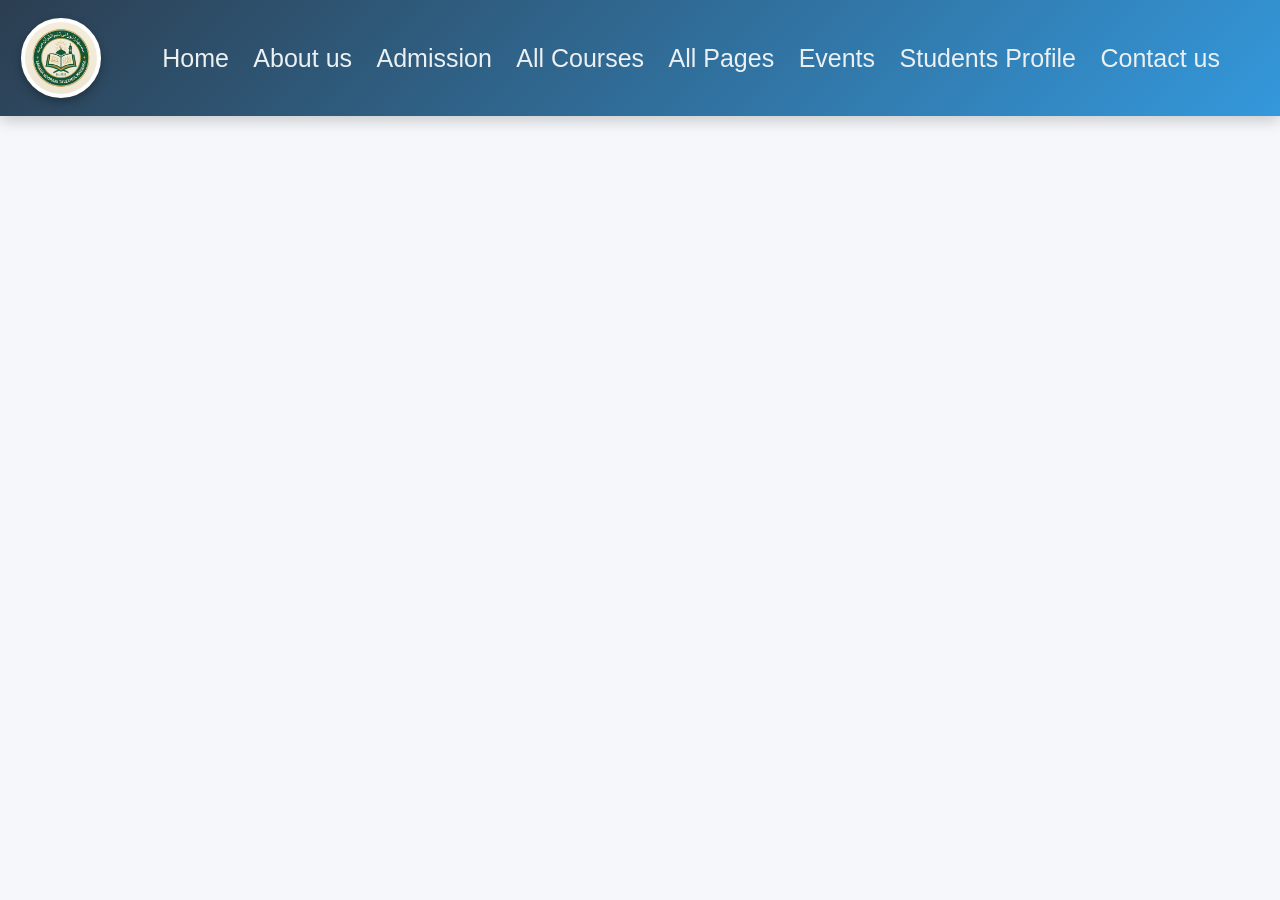
==== about_us.html @ 336c9268 "header right part linked with all pages separately" ====
<!DOCTYPE html>
<html lang="en">
<head>
    <meta charset="UTF-8">
    <meta name="viewport" content="width=device-width, initial-scale=1.0">
    <title>sheara_madrasa_website</title>
    <link rel="stylesheet" href="style.css">
    <link rel="stylesheet" href="about_us.css">
</head>
<body>
    <!-- header start -->
    <div class="header">
        <div class="left_part">
            <img src="images/sheara_madrasa_logo.jpg" alt="sheara_madrasa_logo">
        </div>
        <div class="right_part">
            <div class="details">
                <a href="index.html"> Home</a>
                <a href="about_us.html" class="active"> About us</a>
                <a href="admission.html"> Admission</a>
                <a href="all_department.html"> All Courses</a>
                <a href="all_pages.html"> All Pages</a>
                <a href="events.html"> Events</a>
                <a href="students_profile.html"> Students Profile</a>
                <a href="contact_us.html"> Contact us</a>
            </div>
        </div>
    </div>
    <!-- header end -->

    

</body>
</html>
---- style.css ----
.header {
    width: 100%;
    height: 116px;
    background: linear-gradient(135deg, #2c3e50 0%, #3498db 100%);
    display: flex;
    align-items: center;
    justify-content: space-between;
    padding: 0 50px;
    box-sizing: border-box;
    position: fixed;
    top: 0;
    left: 0;
    z-index: 9999;
    box-shadow: 0 4px 15px rgba(0, 0, 0, 0.2);

    .left_part {
        display: flex;
        align-items: center;
        gap: 20px;

        img{
            height: 80px;
            width: 80px;
            border-radius: 50%;
            border: 4px solid #ffffff;
            box-shadow: 0 4px 10px rgba(0, 0, 0, 0.3);
            transition: all 0.3s ease;
            cursor: pointer;
            background-color: white;
            margin-left: -29px;

            &:hover {
                transform: scale(1.1) rotate(5deg);
                box-shadow: 0 6px 15px rgba(0, 0, 0, 0.4);
            }
        }

        .brand-name {
            color: white;
            font-size: 28px;
            font-weight: 700;
            text-transform: uppercase;
            letter-spacing: 2px;
            text-shadow: 2px 2px 4px rgba(0, 0, 0, 0.3);
        }
    }

    .right_part {
        display: flex;
        align-items: center;

        .details {
            font-size: 16px;
            color: white;
            text-align: right;
            line-height: 1.6;
            font-weight: 500;

            a{
                color: #ecf0f1;
                text-decoration: none;
                transition: all 0.3s ease;
                display: inline-block;
                padding: 15px 10px;
                border-radius: 5px;
                font-size: 25px;

                &:hover {
                    color: #ffffff;
                    background-color: rgba(255, 255, 255, 0.2);
                    transform: translateY(-2px);
                }
            }

            p {
                margin: 5px 0;
                text-shadow: 1px 1px 2px rgba(0, 0, 0, 0.2);
            }
        }
    }

}

.banner {
    width: 100%;
    height: calc(100vh - 100px);
    margin-top: 100px;
    background: url(images/banner.jpg) no-repeat center center;
    background-size: cover;
    background-attachment: fixed;
    position: relative;
    overflow: hidden;
    box-shadow: 0 8px 25px rgba(0, 0, 0, 0.15);

    &::before {
        content: '';
        position: absolute;
        top: 0;
        left: 0;
        right: 0;
        bottom: 0;
        background: linear-gradient(to bottom, rgba(0,0,0,0.2) 0%, rgba(0,0,0,0.4) 100%);
        z-index: 1;
    }

    img{
        width: 100%;
        height: 100%;
        object-fit: cover;
        transition: transform 0.5s ease;
    }

    &:hover img{
        transform: scale(1.05);
    }
}

/* General Styles */
body {
    margin: 0;
    padding: 0;
    font-family: 'Segoe UI', Tahoma, Geneva, Verdana, sans-serif;
    background-color: #f5f7fa;
    color: #333;
    line-height: 1.6;
}

.container {
    max-width: 1200px;
    margin: 0 auto;
    padding: 0 50px;
}

.section-title {
    font-size: 36px;
    color: #2c3e50;
    text-align: center;
    margin-bottom: 15px;
    font-weight: 700;
}

.section-subtitle {
    font-size: 18px;
    color: #7f8c8d;
    text-align: center;
    margin-bottom: 50px;
}

/* Content */
.content {
    margin-top: 0;
}

/* About Section */
.about-section {
    padding: 80px 0;
    background: linear-gradient(135deg, #ffffff 0%, #f8f9fa 100%);
}

.about-content {
    display: grid;
    grid-template-columns: 2fr 1fr;
    gap: 50px;
    align-items: center;
}

.about-text p {
    font-size: 17px;
    color: #555;
    line-height: 1.8;
    margin-bottom: 20px;
    text-align: justify;
}

.about-stats {
    display: flex;
    flex-direction: column;
    gap: 20px;
}

.stat-card {
    background: linear-gradient(135deg, #3498db 0%, #2c3e50 100%);
    padding: 30px;
    border-radius: 15px;
    text-align: center;
    color: white;
    box-shadow: 0 4px 15px rgba(52, 152, 219, 0.3);
    transition: all 0.3s ease;
}

.stat-card:hover {
    transform: translateY(-5px);
    box-shadow: 0 8px 25px rgba(52, 152, 219, 0.4);
}

.stat-number {
    font-size: 48px;
    font-weight: 700;
    margin-bottom: 10px;
}

.stat-label {
    font-size: 18px;
    text-transform: uppercase;
    letter-spacing: 1px;
}

/* Courses Section */
.courses-section {
    padding: 80px 0;
    background-color: #f5f7fa;
}

.courses-grid {
    display: grid;
    grid-template-columns: repeat(4, 1fr);
    gap: 30px;
}

.course-card {
    background: white;
    padding: 40px 25px;
    border-radius: 15px;
    box-shadow: 0 4px 15px rgba(0, 0, 0, 0.08);
    text-align: center;
    transition: all 0.3s ease;
    border-top: 4px solid #3498db;
}

.course-card:hover {
    transform: translateY(-10px);
    box-shadow: 0 8px 25px rgba(52, 152, 219, 0.3);
}

.course-icon {
    font-size: 64px;
    margin-bottom: 20px;
}

.course-card h3 {
    font-size: 22px;
    color: #2c3e50;
    margin-bottom: 15px;
}

.course-card p {
    font-size: 15px;
    color: #666;
    line-height: 1.6;
}

/* Admission Section */
.admission-section {
    padding: 80px 0;
    background: linear-gradient(135deg, #2c3e50 0%, #3498db 100%);
    color: white;
}

.admission-section .section-title,
.admission-section .section-subtitle {
    color: white;
}

.admission-content {
    display: grid;
    grid-template-columns: 1.5fr 1fr;
    gap: 50px;
    align-items: center;
}

.admission-info {
    background: rgba(255, 255, 255, 0.1);
    padding: 40px;
    border-radius: 15px;
    backdrop-filter: blur(10px);
}

.admission-info h3 {
    font-size: 28px;
    margin-bottom: 25px;
}

.admission-info ul {
    list-style: none;
    padding: 0;
    margin-bottom: 30px;
}

.admission-info ul li {
    padding: 12px 0 12px 30px;
    position: relative;
    font-size: 16px;
}

.admission-info ul li::before {
    content: '✓';
    position: absolute;
    left: 0;
    color: #2ecc71;
    font-weight: bold;
    font-size: 20px;
}

.btn-primary {
    display: inline-block;
    padding: 15px 40px;
    background-color: #2ecc71;
    color: white;
    text-decoration: none;
    font-size: 18px;
    font-weight: 600;
    border-radius: 30px;
    transition: all 0.3s ease;
    box-shadow: 0 4px 15px rgba(46, 204, 113, 0.3);
}

.btn-primary:hover {
    background-color: #27ae60;
    transform: translateY(-3px);
    box-shadow: 0 6px 20px rgba(46, 204, 113, 0.4);
}

.admission-dates {
    display: flex;
    flex-direction: column;
    gap: 20px;
}

.date-card {
    background: rgba(255, 255, 255, 0.15);
    padding: 30px;
    border-radius: 15px;
    backdrop-filter: blur(10px);
    text-align: center;
    border: 2px solid rgba(255, 255, 255, 0.2);
}

.date-card h4 {
    font-size: 18px;
    margin-bottom: 15px;
    text-transform: uppercase;
    letter-spacing: 1px;
}

.date-card .date {
    font-size: 24px;
    font-weight: 700;
    color: #2ecc71;
}

/* Contact Section */
.contact-section {
    padding: 80px 0;
    background: linear-gradient(135deg, #ffffff 0%, #f8f9fa 100%);
}

.contact-grid {
    display: grid;
    grid-template-columns: repeat(3, 1fr);
    gap: 30px;
}

.contact-card {
    background: white;
    padding: 40px 30px;
    border-radius: 15px;
    box-shadow: 0 4px 15px rgba(0, 0, 0, 0.08);
    text-align: center;
    transition: all 0.3s ease;
}

.contact-card:hover {
    transform: translateY(-5px);
    box-shadow: 0 8px 25px rgba(0, 0, 0, 0.12);
}

.contact-icon {
    font-size: 48px;
    margin-bottom: 20px;
}

.contact-card h3 {
    font-size: 22px;
    color: #2c3e50;
    margin-bottom: 15px;
}

.contact-card p {
    font-size: 15px;
    color: #666;
    line-height: 1.8;
}

/* Footer */
.footer {
    background: linear-gradient(135deg, #2c3e50 0%, #34495e 100%);
    color: white;
    padding: 60px 0 20px;
}

.footer-content {
    display: grid;
    grid-template-columns: repeat(3, 1fr);
    gap: 50px;
    margin-bottom: 40px;
}

.footer-col h4 {
    font-size: 20px;
    margin-bottom: 20px;
    color: #3498db;
}

.footer-col p {
    font-size: 15px;
    line-height: 1.8;
    color: #ecf0f1;
}

.footer-col ul {
    list-style: none;
    padding: 0;
}

.footer-col ul li {
    margin-bottom: 10px;
}

.footer-col ul li a {
    color: #ecf0f1;
    text-decoration: none;
    transition: color 0.3s ease;
}

.footer-col ul li a:hover {
    color: #3498db;
}

.footer-bottom {
    text-align: center;
    padding-top: 30px;
    border-top: 1px solid rgba(255, 255, 255, 0.1);
}

.footer-bottom p {
    color: #95a5a6;
    font-size: 14px;
}

/* Responsive Design */
@media (max-width: 768px) {
    .about-content,
    .admission-content {
        grid-template-columns: 1fr;
    }

    .courses-grid,
    .contact-grid,
    .footer-content {
        grid-template-columns: 1fr;
    }

    .container {
        padding: 0 20px;
    }

    .header {
        padding: 0 20px;
    }

    .header .right_part .details a {
        font-size: 14px;
        padding: 10px 8px;
    }
}
---- about_us.css ----
/* About Us Section Styles */

* {
    margin: 0;
    padding: 0;
    box-sizing: border-box;
}

body {
    font-family: 'Arial', sans-serif;
    line-height: 1.6;
    color: #333;
}

.about-us {
    padding: 60px 20px;
    max-width: 1200px;
    margin: 0 auto;
}

.about-us h1 {
    text-align: center;
    font-size: 2.5rem;
    color: #2c3e50;
    margin-bottom: 20px;
}

.about-us h2 {
    font-size: 1.8rem;
    color: #34495e;
    margin-top: 30px;
    margin-bottom: 15px;
}

.about-content {
    display: flex;
    flex-wrap: wrap;
    gap: 30px;
    margin-top: 40px;
}

.about-text {
    flex: 1;
    min-width: 300px;
}

.about-text p {
    margin-bottom: 15px;
    font-size: 1.1rem;
    text-align: justify;
}

.about-image {
    flex: 1;
    min-width: 300px;
}

.about-image img {
    width: 100%;
    height: auto;
    border-radius: 10px;
    box-shadow: 0 4px 8px rgba(0, 0, 0, 0.1);
}

.mission-vision {
    display: grid;
    grid-template-columns: repeat(auto-fit, minmax(300px, 1fr));
    gap: 30px;
    margin-top: 40px;
}

.mission, .vision {
    background: #f8f9fa;
    padding: 30px;
    border-radius: 10px;
    box-shadow: 0 2px 5px rgba(0, 0, 0, 0.1);
}

.mission h3, .vision h3 {
    color: #16a085;
    margin-bottom: 15px;
    font-size: 1.5rem;
}

/* Responsive Design */
@media (max-width: 768px) {
    .about-us h1 {
        font-size: 2rem;
    }

    .about-us h2 {
        font-size: 1.5rem;
    }

    .about-content {
        flex-direction: column;
    }
}
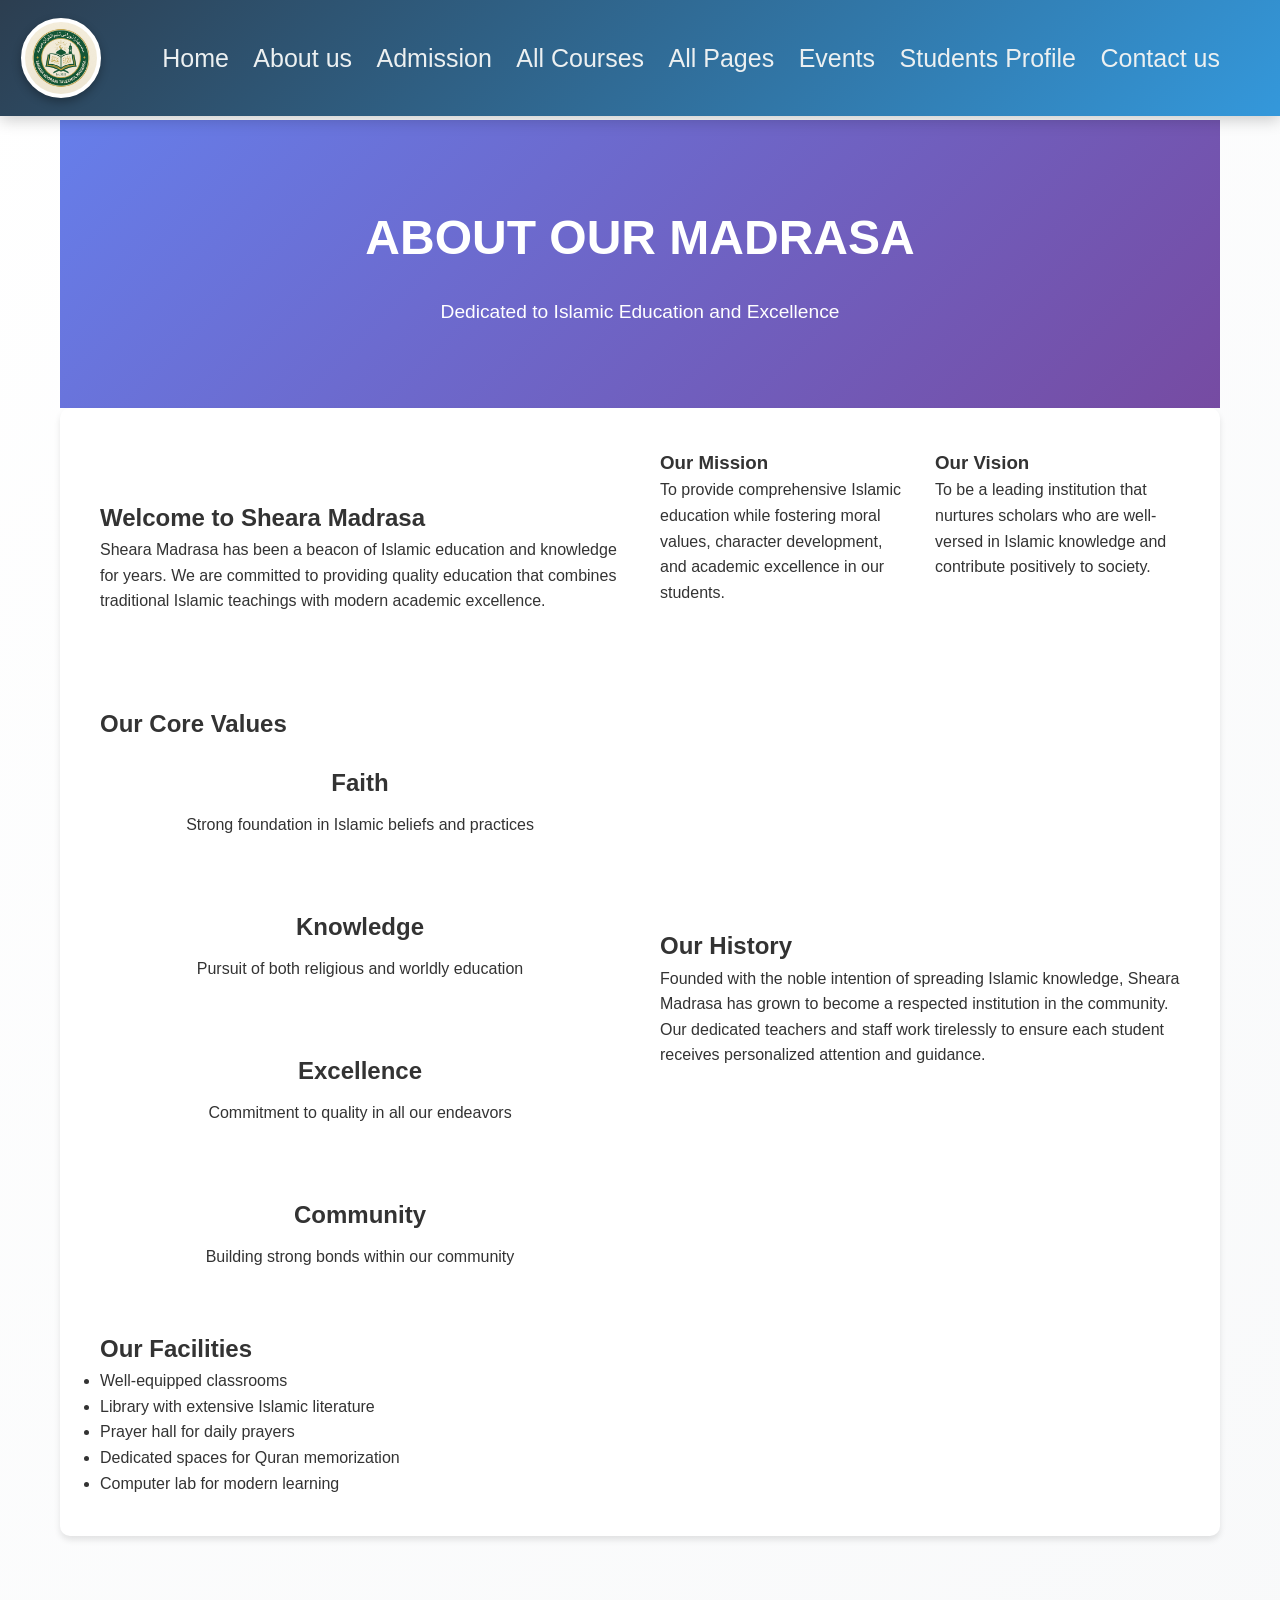
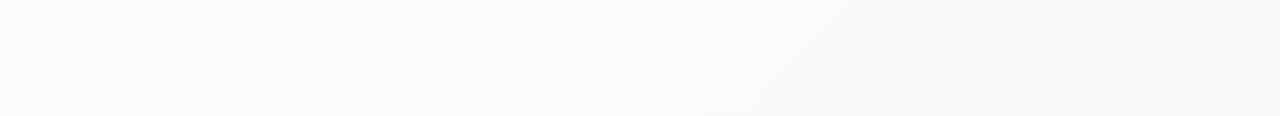
==== commit e631bf6c: "modified header right part" ====
--- a/about_us.html
+++ b/about_us.html
@@ -28,7 +28,73 @@
     </div>
     <!-- header end -->
 
-    
+    <!-- About Us Section -->
+    <section class="about-section">
+        <div class="container">
+            <div class="about-header">
+                <h1>About Our Madrasa</h1>
+                <p class="subtitle">Dedicated to Islamic Education and Excellence</p>
+            </div>
+
+            <div class="about-content">
+                <div class="about-intro">
+                    <h2>Welcome to Sheara Madrasa</h2>
+                    <p>Sheara Madrasa has been a beacon of Islamic education and knowledge for years. We are committed to providing quality education that combines traditional Islamic teachings with modern academic excellence.</p>
+                </div>
+
+                <div class="mission-vision">
+                    <div class="mission-box">
+                        <h3>Our Mission</h3>
+                        <p>To provide comprehensive Islamic education while fostering moral values, character development, and academic excellence in our students.</p>
+                    </div>
+                    <div class="vision-box">
+                        <h3>Our Vision</h3>
+                        <p>To be a leading institution that nurtures scholars who are well-versed in Islamic knowledge and contribute positively to society.</p>
+                    </div>
+                </div>
+
+                <div class="values-section">
+                    <h2>Our Core Values</h2>
+                    <div class="values-grid">
+                        <div class="value-item">
+                            <h4>Faith</h4>
+                            <p>Strong foundation in Islamic beliefs and practices</p>
+                        </div>
+                        <div class="value-item">
+                            <h4>Knowledge</h4>
+                            <p>Pursuit of both religious and worldly education</p>
+                        </div>
+                        <div class="value-item">
+                            <h4>Excellence</h4>
+                            <p>Commitment to quality in all our endeavors</p>
+                        </div>
+                        <div class="value-item">
+                            <h4>Community</h4>
+                            <p>Building strong bonds within our community</p>
+                        </div>
+                    </div>
+                </div>
+
+                <div class="history-section">
+                    <h2>Our History</h2>
+                    <p>Founded with the noble intention of spreading Islamic knowledge, Sheara Madrasa has grown to become a respected institution in the community. Our dedicated teachers and staff work tirelessly to ensure each student receives personalized attention and guidance.</p>
+                </div>
+
+                <div class="facilities-section">
+                    <h2>Our Facilities</h2>
+                    <ul>
+                        <li>Well-equipped classrooms</li>
+                        <li>Library with extensive Islamic literature</li>
+                        <li>Prayer hall for daily prayers</li>
+                        <li>Dedicated spaces for Quran memorization</li>
+                        <li>Computer lab for modern learning</li>
+                    </ul>
+                </div>
+            </div>
+        </div>
+    </section>
+
+
 
 </body>
 </html>
--- a/about_us.css
+++ b/about_us.css
@@ -1,4 +1,4 @@
-/* About Us Section Styles */
+/* About Us Page Styles */
 
 * {
     margin: 0;
@@ -10,89 +10,151 @@
     font-family: 'Arial', sans-serif;
     line-height: 1.6;
     color: #333;
+    background-color: #f4f4f4;
 }
 
-.about-us {
-    padding: 60px 20px;
-    max-width: 1200px;
+/* Header Section */
+.about-header {
+    background: linear-gradient(135deg, #667eea 0%, #764ba2 100%);
+    color: white;
+    text-align: center;
+    padding: 80px 20px;
+}
+
+.about-header h1 {
+    font-size: 3em;
+    margin-bottom: 20px;
+    text-transform: uppercase;
+}
+
+.about-header p {
+    font-size: 1.2em;
+    max-width: 800px;
     margin: 0 auto;
 }
 
-.about-us h1 {
-    text-align: center;
-    font-size: 2.5rem;
-    color: #2c3e50;
-    margin-bottom: 20px;
+/* Container */
+.container {
+    max-width: 1200px;
+    margin: 0 auto;
+    padding: 40px 20px;
 }
 
-.about-us h2 {
-    font-size: 1.8rem;
-    color: #34495e;
-    margin-top: 30px;
-    margin-bottom: 15px;
+/* About Content Section */
+.about-content {
+    display: grid;
+    grid-template-columns: 1fr 1fr;
+    gap: 40px;
+    align-items: center;
+    margin-bottom: 60px;
+    background: white;
+    padding: 40px;
+    border-radius: 10px;
+    box-shadow: 0 4px 6px rgba(0, 0, 0, 0.1);
 }
 
-.about-content {
-    display: flex;
-    flex-wrap: wrap;
-    gap: 30px;
-    margin-top: 40px;
-}
-
-.about-text {
-    flex: 1;
-    min-width: 300px;
+.about-text h2 {
+    font-size: 2.5em;
+    margin-bottom: 20px;
+    color: #667eea;
 }
 
 .about-text p {
     margin-bottom: 15px;
-    font-size: 1.1rem;
     text-align: justify;
-}
-
-.about-image {
-    flex: 1;
-    min-width: 300px;
 }
 
 .about-image img {
     width: 100%;
-    height: auto;
     border-radius: 10px;
-    box-shadow: 0 4px 8px rgba(0, 0, 0, 0.1);
+    box-shadow: 0 4px 8px rgba(0, 0, 0, 0.2);
 }
 
+/* Mission & Vision Section */
 .mission-vision {
     display: grid;
-    grid-template-columns: repeat(auto-fit, minmax(300px, 1fr));
+    grid-template-columns: repeat(2, 1fr);
     gap: 30px;
-    margin-top: 40px;
+    margin-bottom: 60px;
 }
 
 .mission, .vision {
-    background: #f8f9fa;
+    background: white;
     padding: 30px;
     border-radius: 10px;
-    box-shadow: 0 2px 5px rgba(0, 0, 0, 0.1);
+    box-shadow: 0 4px 6px rgba(0, 0, 0, 0.1);
+    text-align: center;
 }
 
 .mission h3, .vision h3 {
-    color: #16a085;
+    font-size: 2em;
     margin-bottom: 15px;
-    font-size: 1.5rem;
+    color: #667eea;
+}
+
+.mission p, .vision p {
+    text-align: justify;
+}
+
+/* Values Section */
+.values {
+    background: white;
+    padding: 40px;
+    border-radius: 10px;
+    box-shadow: 0 4px 6px rgba(0, 0, 0, 0.1);
+    margin-bottom: 60px;
+}
+
+.values h2 {
+    text-align: center;
+    font-size: 2.5em;
+    margin-bottom: 30px;
+    color: #667eea;
+}
+
+.values-grid {
+    display: grid;
+    grid-template-columns: repeat(auto-fit, minmax(250px, 1fr));
+    gap: 30px;
+}
+
+.value-item {
+    text-align: center;
+    padding: 20px;
+}
+
+.value-item i {
+    font-size: 3em;
+    color: #764ba2;
+    margin-bottom: 15px;
+}
+
+.value-item h4 {
+    font-size: 1.5em;
+    margin-bottom: 10px;
+    color: #333;
 }
 
 /* Responsive Design */
 @media (max-width: 768px) {
-    .about-us h1 {
-        font-size: 2rem;
-    }
-
-    .about-us h2 {
-        font-size: 1.5rem;
+    .about-header h1 {
+        font-size: 2em;
     }
 
     .about-content {
-        flex-direction: column;
+        grid-template-columns: 1fr;
     }
-}+
+    .mission-vision {
+        grid-template-columns: 1fr;
+    }
+
+    .about-text h2 {
+        font-size: 2em;
+    }
+
+    .values h2 {
+        font-size: 2em;
+    }
+}
+
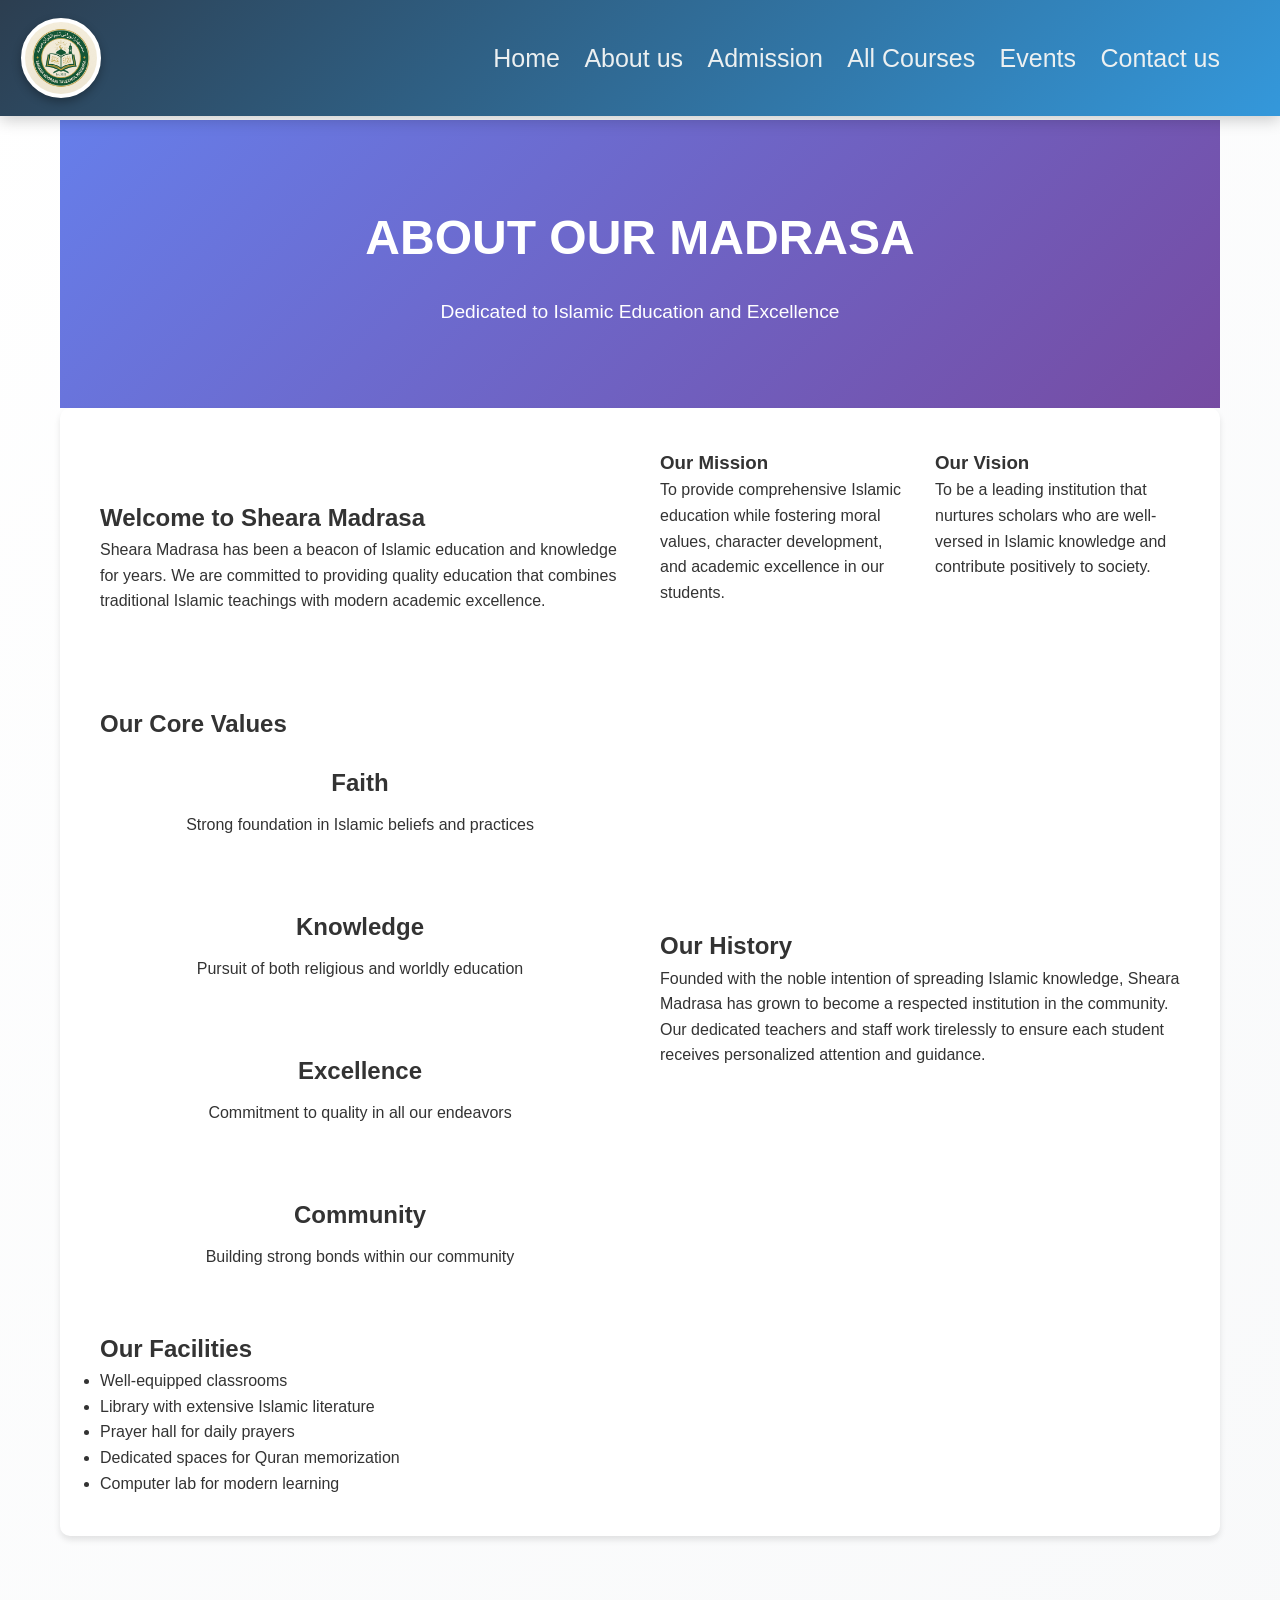
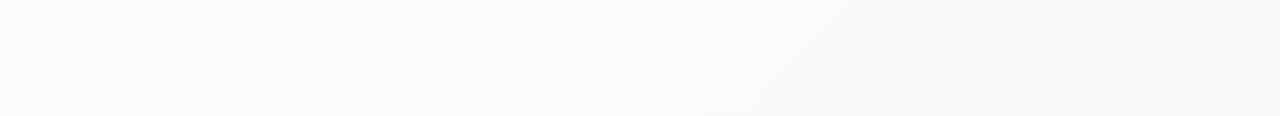
==== commit e15cb2a8: "improvment file developed" ====
--- a/about_us.html
+++ b/about_us.html
@@ -19,9 +19,7 @@
                 <a href="about_us.html" class="active"> About us</a>
                 <a href="admission.html"> Admission</a>
                 <a href="all_department.html"> All Courses</a>
-                <a href="all_pages.html"> All Pages</a>
                 <a href="events.html"> Events</a>
-                <a href="students_profile.html"> Students Profile</a>
                 <a href="contact_us.html"> Contact us</a>
             </div>
         </div>
--- a/style.css
+++ b/style.css
@@ -81,39 +81,160 @@
 
 }
 
-.banner {
-    width: 100%;
-    height: calc(100vh - 100px);
-    margin-top: 100px;
-    background: url(images/banner.jpg) no-repeat center center;
-    background-size: cover;
-    background-attachment: fixed;
-    position: relative;
-    overflow: hidden;
-    box-shadow: 0 8px 25px rgba(0, 0, 0, 0.15);
-
-    &::before {
-        content: '';
+
+    /* Banner / Hero styles */
+    .banner {
+        position: relative;
+        margin-top: 116px; /* leave space for fixed header */
+        overflow: hidden;
+    }
+
+    /* Full-bleed image */
+    .banner img {
+        width: 100%;
+        height: 520px;
+        object-fit: cover;
+        display: block;
+        -webkit-user-drag: none;
+        user-select: none;
+        filter: brightness(0.6); /* darken so overlay text is readable */
+        transition: transform 0.6s ease;
+    }
+
+    /* gentle parallax-ish zoom on hover (optional) */
+    .banner:hover img {
+        transform: scale(1.03);
+    }
+
+    /* overlay container that holds text and buttons */
+    .banner-text {
         position: absolute;
-        top: 0;
-        left: 0;
-        right: 0;
-        bottom: 0;
-        background: linear-gradient(to bottom, rgba(0,0,0,0.2) 0%, rgba(0,0,0,0.4) 100%);
-        z-index: 1;
-    }
-
-    img{
-        width: 100%;
-        height: 100%;
-        object-fit: cover;
-        transition: transform 0.5s ease;
-    }
-
-    &:hover img{
-        transform: scale(1.05);
-    }
-}
+        left: 50px;
+        right: 50px;
+        bottom: 40px;
+        pointer-events: none; /* allow clicking through to image except on buttons */
+        display: flex;
+        justify-content: flex-start;
+        align-items: flex-end;
+    }
+
+    /* inner box - reuse .container width but style the content card */
+    .banner-text .container {
+        pointer-events: auto;
+        max-width: 920px;
+        background: linear-gradient(135deg, rgba(0,0,0,0.35) 0%, rgba(0,0,0,0.18) 100%);
+        padding: 28px 30px;
+        border-radius: 12px;
+        color: #ffffff;
+        box-shadow: 0 10px 30px rgba(0,0,0,0.35);
+        backdrop-filter: blur(6px);
+    }
+
+    /* Headline and description */
+    .banner-title {
+        margin: 0 0 8px 0;
+        font-size: 30px;
+        line-height: 1.15;
+        font-weight: 800;
+        letter-spacing: 0.6px;
+        color: #ffffff;
+        text-shadow: 0 4px 18px rgba(0,0,0,0.45);
+    }
+
+    .banner-description {
+        margin: 0 0 18px 0;
+        font-size: 15px;
+        color: rgba(255,255,255,0.95);
+        line-height: 1.6;
+        max-width: 100%;
+    }
+
+    /* Buttons (HTML uses div.button1 / div.button2 with <p> inside) */
+    .button1,
+    .button2 {
+        display: inline-block;
+        padding: 10px 20px;
+        border-radius: 28px;
+        cursor: pointer;
+        font-weight: 700;
+        font-size: 15px;
+        line-height: 1;
+        transition: transform 0.22s ease, box-shadow 0.22s ease, background-color 0.22s ease;
+        user-select: none;
+        margin-right: 12px;
+        text-align: center;
+    }
+
+    /* Primary CTA */
+    .button1 {
+        background: linear-gradient(90deg, #2ecc71 0%, #27ae60 100%);
+        color: #fff;
+        box-shadow: 0 8px 20px rgba(46,204,113,0.18);
+    }
+
+    /* Secondary CTA */
+    .button2 {
+        background: transparent;
+        color: #ffffff;
+        border: 2px solid rgba(255,255,255,0.22);
+        box-shadow: 0 6px 18px rgba(0,0,0,0.18);
+    }
+
+    /* Hover & active states */
+    .button1:hover,
+    .button2:hover {
+        transform: translateY(-4px);
+        box-shadow: 0 12px 30px rgba(0,0,0,0.25);
+    }
+
+    .button1:active,
+    .button2:active {
+        transform: translateY(-1px);
+    }
+
+    /* If <p> is used inside buttons, ensure no extra margins */
+    .button1 p,
+    .button2 p {
+        margin: 0;
+        padding: 0;
+        color: inherit;
+    }
+
+    /* Accessibility focus styles */
+    .button1:focus,
+    .button2:focus {
+        outline: 3px solid rgba(255,255,255,0.18);
+        outline-offset: 3px;
+    }
+
+    /* Responsive adjustments */
+    @media (max-width: 992px) {
+        .banner img { height: 420px; }
+        .banner-text { left: 30px; right: 30px; bottom: 30px; }
+        .banner-text .container { padding: 20px; }
+        .banner-title { font-size: 26px; }
+        .banner-description { font-size: 14px; }
+    }
+
+    @media (max-width: 768px) {
+        .banner img { height: 320px; filter: brightness(0.55); }
+        .banner-text { left: 20px; right: 20px; bottom: 20px; }
+        .banner-text .container {
+            padding: 16px;
+            border-radius: 10px;
+        }
+        .banner-title { font-size: 20px; }
+        .banner-description { font-size: 13px; margin-bottom: 12px; }
+
+        /* Stack buttons full width on small screens */
+        .button1,
+        .button2 {
+            display: block;
+            width: 100%;
+            margin-right: 0;
+            margin-bottom: 10px;
+        }
+    }
 
 /* General Styles */
 body {
@@ -213,7 +334,7 @@
 
 .courses-grid {
     display: grid;
-    grid-template-columns: repeat(4, 1fr);
+    grid-template-columns: repeat(3, 1fr);
     gap: 30px;
 }
 
@@ -472,4 +593,16 @@
         font-size: 14px;
         padding: 10px 8px;
     }
+
+    /* Banner text responsive tweaks */
+    .banner-text {
+        left: 20px;
+        right: 20px;
+        transform: none;
+        bottom: 20px;
+        padding: 15px;
+    }
+
+    .banner-title { font-size: 20px; }
+    .banner-description { font-size: 14px; }
 }
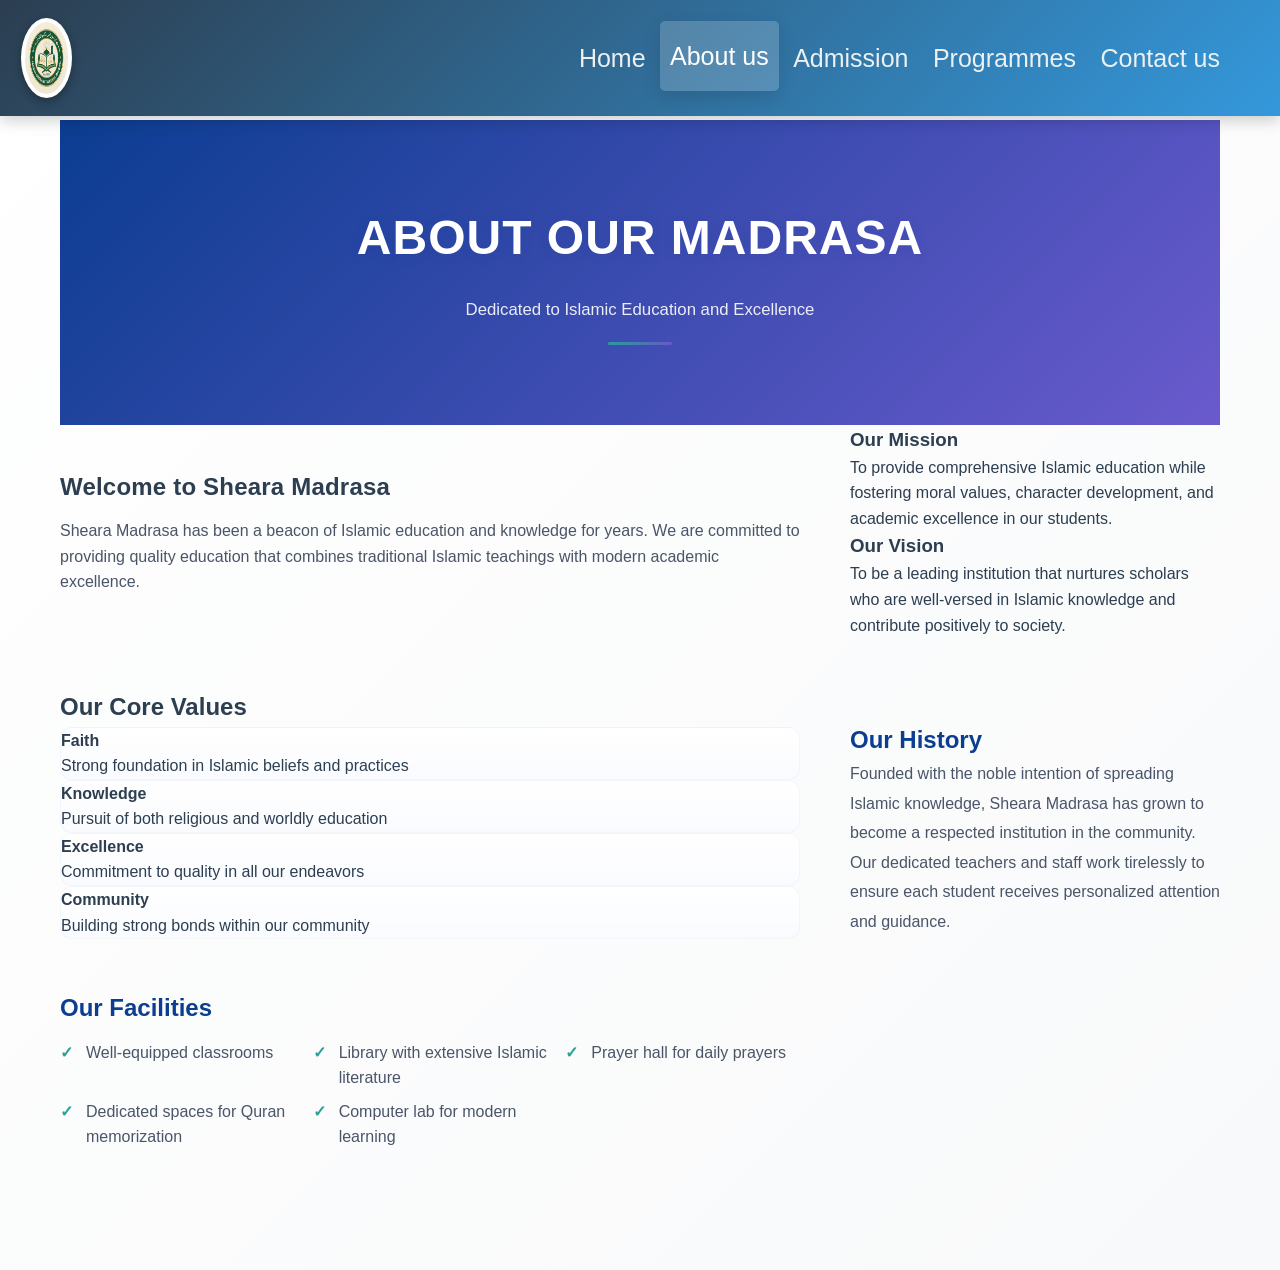
==== commit 6b558403: "modified event pages to programmes" ====
--- a/about_us.html
+++ b/about_us.html
@@ -18,8 +18,8 @@
                 <a href="index.html"> Home</a>
                 <a href="about_us.html" class="active"> About us</a>
                 <a href="admission.html"> Admission</a>
-                <a href="all_department.html"> All Courses</a>
-                <a href="events.html"> Events</a>
+                <!-- All Courses link removed per request -->
+                    <a href="programmes.html"> Programmes</a>
                 <a href="contact_us.html"> Contact us</a>
             </div>
         </div>
--- a/style.css
+++ b/style.css
@@ -12,73 +12,80 @@
     left: 0;
     z-index: 9999;
     box-shadow: 0 4px 15px rgba(0, 0, 0, 0.2);
-
-    .left_part {
-        display: flex;
-        align-items: center;
-        gap: 20px;
-
-        img{
-            height: 80px;
-            width: 80px;
-            border-radius: 50%;
-            border: 4px solid #ffffff;
-            box-shadow: 0 4px 10px rgba(0, 0, 0, 0.3);
-            transition: all 0.3s ease;
-            cursor: pointer;
-            background-color: white;
-            margin-left: -29px;
-
-            &:hover {
-                transform: scale(1.1) rotate(5deg);
-                box-shadow: 0 6px 15px rgba(0, 0, 0, 0.4);
-            }
-        }
-
-        .brand-name {
-            color: white;
-            font-size: 28px;
-            font-weight: 700;
-            text-transform: uppercase;
-            letter-spacing: 2px;
-            text-shadow: 2px 2px 4px rgba(0, 0, 0, 0.3);
-        }
-    }
-
-    .right_part {
-        display: flex;
-        align-items: center;
-
-        .details {
-            font-size: 16px;
-            color: white;
-            text-align: right;
-            line-height: 1.6;
-            font-weight: 500;
-
-            a{
-                color: #ecf0f1;
-                text-decoration: none;
-                transition: all 0.3s ease;
-                display: inline-block;
-                padding: 15px 10px;
-                border-radius: 5px;
-                font-size: 25px;
-
-                &:hover {
-                    color: #ffffff;
-                    background-color: rgba(255, 255, 255, 0.2);
-                    transform: translateY(-2px);
-                }
-            }
-
-            p {
-                margin: 5px 0;
-                text-shadow: 1px 1px 2px rgba(0, 0, 0, 0.2);
-            }
-        }
-    }
-
+}
+
+.header .left_part {
+    display: flex;
+    align-items: center;
+    gap: 20px;
+}
+
+.header .left_part img {
+    height: 80px;
+    width: 80px;
+    border-radius: 50%;
+    border: 4px solid #ffffff;
+    box-shadow: 0 4px 10px rgba(0, 0, 0, 0.3);
+    transition: all 0.3s ease;
+    cursor: pointer;
+    background-color: white;
+    margin-left: -29px;
+}
+
+.header .left_part img:hover {
+    transform: scale(1.1) rotate(5deg);
+    box-shadow: 0 6px 15px rgba(0, 0, 0, 0.4);
+}
+
+.header .left_part .brand-name {
+    color: white;
+    font-size: 28px;
+    font-weight: 700;
+    text-transform: uppercase;
+    letter-spacing: 2px;
+    text-shadow: 2px 2px 4px rgba(0, 0, 0, 0.3);
+}
+
+.header .right_part {
+    display: flex;
+    align-items: center;
+}
+
+.header .right_part .details {
+    font-size: 16px;
+    color: white;
+    text-align: right;
+    line-height: 1.6;
+    font-weight: 500;
+}
+
+.header .right_part .details a {
+    color: #ecf0f1;
+    text-decoration: none;
+    transition: all 0.3s ease;
+    display: inline-block;
+    padding: 15px 10px;
+    border-radius: 5px;
+    font-size: 25px;
+}
+
+.header .right_part .details a:hover {
+    color: #ffffff;
+    background-color: rgba(255, 255, 255, 0.2);
+    transform: translateY(-2px);
+}
+
+.header .right_part .details p {
+    margin: 5px 0;
+    text-shadow: 1px 1px 2px rgba(0, 0, 0, 0.2);
+}
+
+/* Active link styling so the current page (e.g., Contact Us) shows the same visual background */
+.header .right_part .details a.active {
+    background-color: rgba(255, 255, 255, 0.18);
+    color: #ffffff;
+    box-shadow: 0 6px 18px rgba(0,0,0,0.12);
+    transform: translateY(-2px);
 }
 
 
@@ -92,7 +99,7 @@
     /* Full-bleed image */
     .banner img {
         width: 100%;
-        height: 520px;
+        height: 775px;
         object-fit: cover;
         display: block;
         -webkit-user-drag: none;
@@ -108,10 +115,12 @@
 
     /* overlay container that holds text and buttons */
     .banner-text {
+        width: 718px;
+        height: 500px;
         position: absolute;
-        left: 50px;
+        left: 37px;
         right: 50px;
-        bottom: 40px;
+        bottom: 113px;
         pointer-events: none; /* allow clicking through to image except on buttons */
         display: flex;
         justify-content: flex-start;
@@ -120,10 +129,12 @@
 
     /* inner box - reuse .container width but style the content card */
     .banner-text .container {
+        margin: 0;
         pointer-events: auto;
         max-width: 920px;
+        height: 200px;
         background: linear-gradient(135deg, rgba(0,0,0,0.35) 0%, rgba(0,0,0,0.18) 100%);
-        padding: 28px 30px;
+        padding: 20px 20px;
         border-radius: 12px;
         color: #ffffff;
         box-shadow: 0 10px 30px rgba(0,0,0,0.35);
@@ -133,7 +144,7 @@
     /* Headline and description */
     .banner-title {
         margin: 0 0 8px 0;
-        font-size: 30px;
+        font-size: 27px;
         line-height: 1.15;
         font-weight: 800;
         letter-spacing: 0.6px;
@@ -143,7 +154,7 @@
 
     .banner-description {
         margin: 0 0 18px 0;
-        font-size: 15px;
+        font-size: 16px;
         color: rgba(255,255,255,0.95);
         line-height: 1.6;
         max-width: 100%;
@@ -209,7 +220,7 @@
 
     /* Responsive adjustments */
     @media (max-width: 992px) {
-        .banner img { height: 420px; }
+        .banner img { height: 800px; }
         .banner-text { left: 30px; right: 30px; bottom: 30px; }
         .banner-text .container { padding: 20px; }
         .banner-title { font-size: 26px; }
@@ -252,6 +263,13 @@
     padding: 0 50px;
 }
 
+/* Image defaults: make images responsive and avoid layout shifts */
+img {
+    max-width: 100%;
+    height: auto;
+    display: block;
+}
+
 .section-title {
     font-size: 36px;
     color: #2c3e50;
@@ -261,7 +279,7 @@
 }
 
 .section-subtitle {
-    font-size: 18px;
+    font-size: 20px;
     color: #7f8c8d;
     text-align: center;
     margin-bottom: 50px;
@@ -275,7 +293,7 @@
 /* About Section */
 .about-section {
     padding: 80px 0;
-    background: linear-gradient(135deg, #ffffff 0%, #f8f9fa 100%);
+    background: linear-gradient(135deg, #ffffff 0%, #f8f9fa 100%);        
 }
 
 .about-content {
@@ -286,8 +304,11 @@
 }
 
 .about-text p {
-    font-size: 17px;
-    color: #555;
+    font-size: 24px;
+    color: transparent;
+    background: linear-gradient(135deg, #3498db 0%, #2c3e50 100%);
+    -webkit-background-clip: text;
+    background-clip: text;
     line-height: 1.8;
     margin-bottom: 20px;
     text-align: justify;
@@ -601,8 +622,11 @@
         transform: none;
         bottom: 20px;
         padding: 15px;
+        justify-content: flex-start; /* align content to start from left */
+        text-align: left; /* ensure text starts from left */
     }
 
     .banner-title { font-size: 20px; }
     .banner-description { font-size: 14px; }
-}+}
+
--- a/about_us.css
+++ b/about_us.css
@@ -6,17 +6,33 @@
     box-sizing: border-box;
 }
 
+/* Design tokens: centralized color palette for easy adjustments */
+:root {
+    --bg: #f5f7fb;             /* page background */
+    --text: #2c3e50;           /* primary body text */
+    --muted: #4a5568;          /* secondary body text */
+    --muted-2: #6b7280;        /* labels / small text */
+    --primary: #0b3d91;        /* primary brand color (navy) */
+    --primary-2: #6a5acd;      /* secondary brand (indigo) */
+    --accent: #2aa198;         /* accent / teal */
+    --card-bg: #ffffff;        /* card background */
+    --shadow-color: rgba(2, 6, 23, 0.06);
+}
+
 body {
     font-family: 'Arial', sans-serif;
     line-height: 1.6;
-    color: #333;
-    background-color: #f4f4f4;
+    /* Dark slate text for better contrast */
+    color: var(--text);
+    /* Soft neutral background for modern, professional look */
+    background-color: var(--bg);
 }
 
 /* Header Section */
 .about-header {
-    background: linear-gradient(135deg, #667eea 0%, #764ba2 100%);
-    color: white;
+    /* Primary gradient: deep navy -> indigo */
+    background: linear-gradient(135deg, var(--primary) 0%, var(--primary-2) 100%);
+    color: var(--card-bg);
     text-align: center;
     padding: 80px 20px;
 }
@@ -40,121 +56,123 @@
     padding: 40px 20px;
 }
 
-/* About Content Section */
-.about-content {
+/* Layout helpers for About page */
+.about-row {
     display: grid;
-    grid-template-columns: 1fr 1fr;
-    gap: 40px;
-    align-items: center;
-    margin-bottom: 60px;
-    background: white;
-    padding: 40px;
-    border-radius: 10px;
-    box-shadow: 0 4px 6px rgba(0, 0, 0, 0.1);
+    grid-template-columns: repeat(12, 1fr);
+    gap: 20px;
+    align-items: start;
 }
 
-.about-text h2 {
-    font-size: 2.5em;
-    margin-bottom: 20px;
-    color: #667eea;
+.col-6 {
+    grid-column: span 6;
 }
 
-.about-text p {
-    margin-bottom: 15px;
-    text-align: justify;
+.col-12 {
+    grid-column: span 12;
 }
 
-.about-image img {
-    width: 100%;
-    border-radius: 10px;
-    box-shadow: 0 4px 8px rgba(0, 0, 0, 0.2);
+/* --- Visual polish & interactive states for About page --- */
+.about-header h1 {
+    letter-spacing: 1px;
+    text-shadow: 0 2px 12px rgba(11,61,145,0.12);
 }
 
-/* Mission & Vision Section */
-.mission-vision {
-    display: grid;
-    grid-template-columns: repeat(2, 1fr);
-    gap: 30px;
-    margin-bottom: 60px;
+.about-header .subtitle,
+.about-header p {
+    font-size: 1.05rem;
+    max-width: 880px;
+    margin: 0 auto;
+    color: rgba(255,255,255,0.95);
+    opacity: 0.95;
 }
 
-.mission, .vision {
-    background: white;
-    padding: 30px;
-    border-radius: 10px;
-    box-shadow: 0 4px 6px rgba(0, 0, 0, 0.1);
-    text-align: center;
+.about-header .subtitle::after {
+    content: '';
+    display: block;
+    width: 64px;
+    height: 3px;
+    margin: 18px auto 0;
+    border-radius: 3px;
+    background: linear-gradient(90deg, var(--accent), var(--primary-2));
 }
 
-.mission h3, .vision h3 {
-    font-size: 2em;
-    margin-bottom: 15px;
-    color: #667eea;
+.about-intro h2 {
+    font-weight: 700;
+    letter-spacing: 0.2px;
 }
 
-.mission p, .vision p {
-    text-align: justify;
+.about-intro p {
+    margin-top: 12px;
+    color: var(--muted);
 }
 
-/* Values Section */
-.values {
-    background: white;
-    padding: 40px;
-    border-radius: 10px;
-    box-shadow: 0 4px 6px rgba(0, 0, 0, 0.1);
-    margin-bottom: 60px;
+.mission-box, .vision-box {
+    transition: transform 220ms ease, box-shadow 220ms ease;
 }
 
-.values h2 {
-    text-align: center;
-    font-size: 2.5em;
-    margin-bottom: 30px;
-    color: #667eea;
-}
-
-.values-grid {
-    display: grid;
-    grid-template-columns: repeat(auto-fit, minmax(250px, 1fr));
-    gap: 30px;
+.mission-box:hover, .vision-box:hover {
+    transform: translateY(-6px);
+    box-shadow: 0 14px 40px rgba(11,61,145,0.08);
 }
 
 .value-item {
-    text-align: center;
-    padding: 20px;
+    background: linear-gradient(180deg, rgba(255,255,255,0.9), rgba(250,251,255,1));
+    border: 1px solid rgba(11,61,145,0.04);
+    border-radius: 12px;
+    transition: transform 200ms ease, box-shadow 200ms ease;
 }
 
-.value-item i {
-    font-size: 3em;
-    color: #764ba2;
-    margin-bottom: 15px;
+.value-item:hover {
+    transform: translateY(-8px);
+    box-shadow: 0 18px 40px rgba(11,61,145,0.06);
 }
 
-.value-item h4 {
-    font-size: 1.5em;
-    margin-bottom: 10px;
-    color: #333;
+.history-section {
+    margin-top: 30px;
 }
 
-/* Responsive Design */
-@media (max-width: 768px) {
-    .about-header h1 {
-        font-size: 2em;
-    }
-
-    .about-content {
-        grid-template-columns: 1fr;
-    }
-
-    .mission-vision {
-        grid-template-columns: 1fr;
-    }
-
-    .about-text h2 {
-        font-size: 2em;
-    }
-
-    .values h2 {
-        font-size: 2em;
-    }
+.history-section h2, .facilities-section h2 {
+    color: var(--primary);
 }
 
+.history-section p {
+    color: var(--muted);
+    line-height: 1.85;
+}
+
+.facilities-section ul {
+    list-style: none;
+    padding-left: 0;
+    margin-top: 12px;
+    display: grid;
+    grid-template-columns: repeat(auto-fit, minmax(220px, 1fr));
+    gap: 8px 18px;
+}
+
+.facilities-section li {
+    position: relative;
+    padding-left: 26px;
+    color: var(--muted);
+}
+
+.facilities-section li::before {
+    content: '\2713'; /* check mark */
+    position: absolute;
+    left: 0;
+    top: 0;
+    color: var(--accent);
+    font-weight: 700;
+}
+
+/* Small polish for links in the about page */
+.about-section a {
+    color: var(--primary);
+    text-decoration: none;
+    border-bottom: 1px dashed rgba(11,61,145,0.12);
+}
+
+.about-section a:hover {
+    color: var(--primary-2);
+    border-bottom-style: solid;
+}
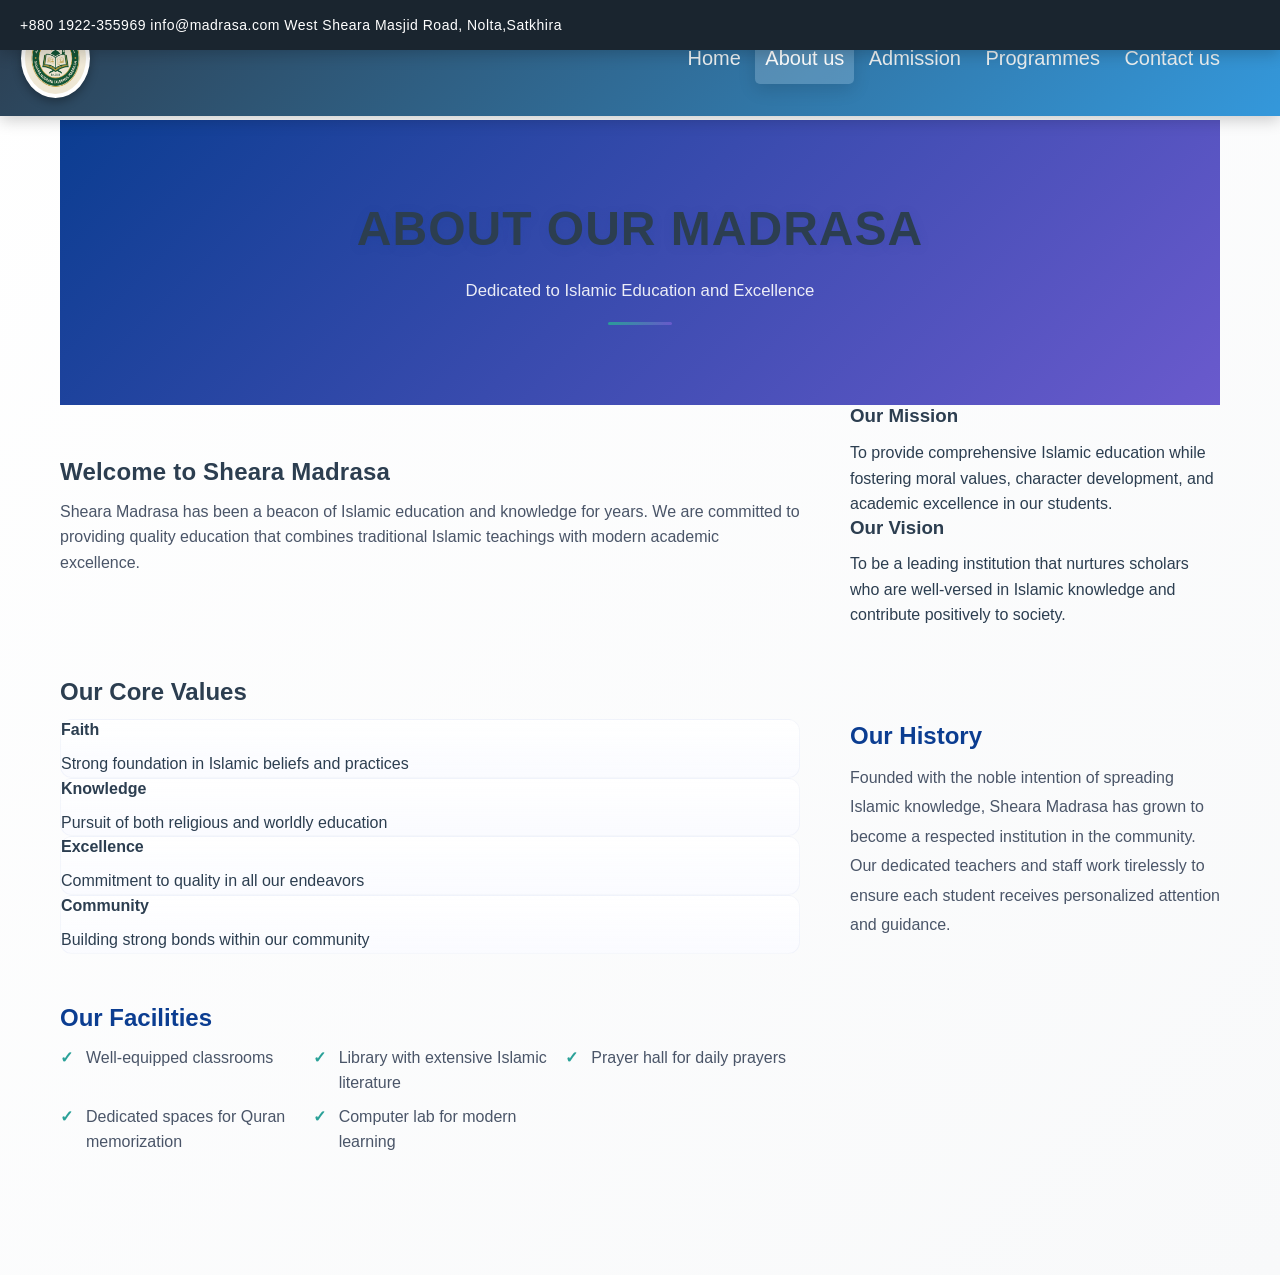
==== commit b619c438: "modified" ====
--- a/about_us.html
+++ b/about_us.html
@@ -8,6 +8,20 @@
     <link rel="stylesheet" href="about_us.css">
 </head>
 <body>
+
+     <!-- top header start -->
+    <div class="top-header">
+            <div class="top-header-left">
+            <span><i class="fas fa-phone-alt"></i> +880 1922-355969</span>
+            <span><i class="fas fa-envelope"></i> info@madrasa.com</span>
+            <span><i class="fas fa-map-marker-alt"></i> West Sheara Masjid Road, Nolta,Satkhira</span>
+        </div>
+        <div class="top-header-right">
+            <a href="#" class="whatsapp"><i class="fab fa-whatsapp"></i></a>
+            <a href="#" class="facebook"><i class="fab fa-facebook-f"></i></a>
+            <a href="#" class="youtube"><i class="fab fa-youtube"></i></a>
+        </div>
+    </div>
     <!-- header start -->
     <div class="header">
         <div class="left_part">
--- a/style.css
+++ b/style.css
@@ -1,3 +1,97 @@
+/* ----------------------------------------------------
+   TOP HEADER BAR
+---------------------------------------------------- */
+.top-header {
+    width: 100%;
+    height: 50px;
+    background-color: #1a252f;
+    display: flex;
+    align-items: center;
+    justify-content: center;
+    position: fixed;
+    top: 0;
+    left: 0;
+    z-index: 10000;
+    box-shadow: 0 2px 10px rgba(0, 0, 0, 0.2);
+    color: #ffffff;
+    font-size: 14px;
+    padding: 0 20px;
+    box-sizing: border-box;
+    font-family: 'Segoe UI', Tahoma, Geneva, Verdana, sans-serif;
+    text-align: center;
+    letter-spacing: 0.5px;
+    box-shadow: 0 4px 15px rgba(0, 0, 0, 0.2);
+    user-select: none;
+    /* Smooth fade-in animation */
+    animation: fadeIn 0.8s ease-in-out;
+
+    .top-header-left {
+        flex: 1;
+        text-align: left;
+
+        .fas fa-phone-alt,
+        .fas fa-envelope,
+        .fas fa-map-marker-alt {
+            margin-right: 8px;
+            color: #3498db;
+        }
+    }
+
+    .top-header-right {
+        flex: 1;
+        text-align: right;
+        
+        a {         
+            color: #ffffff;
+            text-decoration: none;
+            margin-left: 15px;
+            transition: color 0.3s;
+            &:hover {
+                color: #3498db;
+            }
+            .whatsapp{
+                color: #25D366;
+                .fab fa-whatsapp {
+                    margin-right: 8px;
+                }   
+            }
+        }
+        a{
+            color: #ffffff;
+            text-decoration: none;
+            margin-left: 15px;
+            transition: color 0.3s;
+            &:hover {
+                color: #3498db;
+            }   
+            .facebook{
+                color: #3b5998;
+                .fab fa-facebook-f {
+                    margin-right: 8px;
+                }
+            }
+        }
+        a{
+            color: #ffffff;
+            text-decoration: none;
+            margin-left: 15px;
+            transition: color 0.3s;
+            &:hover {
+                color: #3498db;
+            }   
+            .youtube{
+                color: #1DA1F2;
+                .fab fa-youtube {
+                    margin-right: 8px;
+                }
+            }   
+        }
+    }
+}
+
+/* ----------------------------------------------------
+   MAIN HEADER (LOGO + NAME + MENU)
+---------------------------------------------------- */
 .header {
     width: 100%;
     height: 116px;
@@ -8,28 +102,30 @@
     padding: 0 50px;
     box-sizing: border-box;
     position: fixed;
-    top: 0;
+    top: 50px; /* Ensures it stays below top-header */
     left: 0;
     z-index: 9999;
     box-shadow: 0 4px 15px rgba(0, 0, 0, 0.2);
 }
 
+/* Left side of main header */
 .header .left_part {
     display: flex;
     align-items: center;
     gap: 20px;
 }
 
+/* Logo styling */
 .header .left_part img {
-    height: 80px;
-    width: 80px;
+    height: 79px;
+    width: 98px;
     border-radius: 50%;
-    border: 4px solid #ffffff;
+    border: 4px solid #fff;
+    background-color: #fff;
+    margin-left: -29px;
+    cursor: pointer;
     box-shadow: 0 4px 10px rgba(0, 0, 0, 0.3);
-    transition: all 0.3s ease;
-    cursor: pointer;
-    background-color: white;
-    margin-left: -29px;
+    transition: 0.3s;
 }
 
 .header .left_part img:hover {
@@ -37,56 +133,125 @@
     box-shadow: 0 6px 15px rgba(0, 0, 0, 0.4);
 }
 
+/* Brand name */
 .header .left_part .brand-name {
-    color: white;
+    color: #fff;
     font-size: 28px;
     font-weight: 700;
+    letter-spacing: 2px;
     text-transform: uppercase;
-    letter-spacing: 2px;
     text-shadow: 2px 2px 4px rgba(0, 0, 0, 0.3);
 }
 
+/* Right part (menu + details) */
 .header .right_part {
     display: flex;
     align-items: center;
 }
 
+/* Menu links */
 .header .right_part .details {
     font-size: 16px;
-    color: white;
+    color: #fff;
     text-align: right;
     line-height: 1.6;
     font-weight: 500;
 }
 
+/* Individual menu link */
 .header .right_part .details a {
     color: #ecf0f1;
     text-decoration: none;
-    transition: all 0.3s ease;
-    display: inline-block;
     padding: 15px 10px;
+    font-size: 20px;
     border-radius: 5px;
-    font-size: 25px;
+    transition: 0.3s;
 }
 
 .header .right_part .details a:hover {
-    color: #ffffff;
     background-color: rgba(255, 255, 255, 0.2);
+    color: #fff;
     transform: translateY(-2px);
 }
 
+/* Active page link */
+.header .right_part .details a.active {
+    background-color: rgba(255, 255, 255, 0.18);
+    color: #fff;
+    box-shadow: 0 6px 18px rgba(0, 0, 0, 0.12);
+    transform: translateY(-2px);
+}
+
+/* Remove default paragraph margin */
 .header .right_part .details p {
     margin: 5px 0;
-    text-shadow: 1px 1px 2px rgba(0, 0, 0, 0.2);
-}
-
-/* Active link styling so the current page (e.g., Contact Us) shows the same visual background */
-.header .right_part .details a.active {
-    background-color: rgba(255, 255, 255, 0.18);
-    color: #ffffff;
-    box-shadow: 0 6px 18px rgba(0,0,0,0.12);
-    transform: translateY(-2px);
-}
+}
+
+
+/* Design tokens and global utilities (site-wide professional palette) */
+:root {
+    --bg: #f5f7fa;
+    --card: #ffffff;
+    --text: #2c3e50;
+    --muted: #7f8c8d;
+    --primary: #3498db;
+    --primary-dark: #2c3e50;
+    --accent: #27ae60;
+    --shadow-color: 0 10px 30px rgba(44, 62, 80, 0.06);
+}
+
+/* Global buttons */
+.btn,
+.button {
+    display: inline-block;
+    padding: 10px 18px;
+    border-radius: 10px;
+    font-weight: 700;
+    text-decoration: none;
+    cursor: pointer;
+    transition: transform 0.18s ease, box-shadow 0.18s ease, opacity 0.18s ease;
+}
+
+.btn-primary,
+.button1 {
+    background: linear-gradient(90deg, var(--primary) 0%, #2aa3e0 100%);
+    color: #fff;
+    box-shadow: var(--shadow-color);
+}
+
+.btn-secondary,
+.button2 {
+    background: transparent;
+    color: #fff;
+    border: 2px solid rgba(255,255,255,0.16);
+}
+
+.btn-primary:hover,
+.btn-secondary:hover,
+.button1:hover,
+.button2:hover {
+    transform: translateY(-3px);
+    opacity: 0.98;
+}
+
+/* Global typography tweaks */
+h1, h2, h3, h4, h5 {
+    color: var(--text);
+    margin: 0 0 12px 0;
+    line-height: 1.2;
+}
+
+body {
+    background-color: var(--bg);
+    color: var(--text);
+    -webkit-font-smoothing: antialiased;
+    -moz-osx-font-smoothing: grayscale;
+}
+
+/* Utility helpers */
+.muted { color: var(--muted); }
+.container { padding-left: 40px; padding-right: 40px; }
+
 
 
     /* Banner / Hero styles */
@@ -630,3 +795,155 @@
     .banner-description { font-size: 14px; }
 }
 
+/* --- Activities Section --- */
+/* --- Activities Section --- */
+.activities-section {
+    padding: 80px 0;
+    background-color: #f5f7fa;
+    font-family: 'Segoe UI', Tahoma, Geneva, Verdana, sans-serif;
+}
+
+.activities-section .section-title {
+    text-align: center;
+    font-size: 32px;
+    font-weight: 700;
+    color: #2c3e50;
+    margin-bottom: 10px;
+}
+
+.activities-section .section-subtitle {
+    text-align: center;
+    font-size: 16px;
+    color: #7f8c8d;
+    margin-bottom: 40px;
+}
+
+.activities-grid {
+    display: grid;
+    grid-template-columns: repeat(auto-fit, minmax(300px, 1fr));
+    gap: 30px;
+}
+
+/* --- Activity Card --- */
+.activity-card {
+    background: #fff;
+    border-radius: 15px;
+    box-shadow: 0 6px 20px rgba(0, 0, 0, 0.1);
+    padding: 20px;
+    display: flex;
+    flex-direction: column;
+    transition: transform 0.3s ease, box-shadow 0.3s ease;
+}
+
+.activity-card:hover {
+    transform: translateY(-5px);
+    box-shadow: 0 10px 25px rgba(0, 0, 0, 0.15);
+}
+
+/* --- Activity Image --- */
+.activity-card .activity-icon img {
+    width: 100%;
+    height: 200px;
+    object-fit: cover;
+    border-radius: 12px;
+    margin-bottom: 15px;
+}
+
+/* --- Event Info: Date left, Time right --- */
+.activity-card .event-info {
+    display: flex;
+    justify-content: space-between;
+    font-size: 14px;
+    color: #555;
+    margin-bottom: 10px;
+}
+
+.activity-card .event-info .date {
+    text-align: left;
+}
+
+.activity-card .event-info .time {
+    text-align: right;
+}
+
+/* --- Title & Description & Location --- */
+.activity-card h3 {
+    font-size: 20px;
+    color: #2c3e50;
+    margin-bottom: 10px;
+    text-align: left;
+}
+
+.activity-card p {
+    font-size: 15px;
+    color: #666;
+    line-height: 1.6;
+    text-align: left;
+    margin-bottom: 10px;
+
+    display: -webkit-box;        /* Needed for line-clamp */
+    -webkit-line-clamp: 2;       /* Show only 2 lines */
+    -webkit-box-orient: vertical;
+    overflow: hidden;             /* Hide the rest */
+    text-overflow: ellipsis;      /* Add ... at the end */
+}
+.activity-card p,
+.activity-card .location {
+    font-size: 15px;
+    color: #666;
+    line-height: 1.6;
+    text-align: left;
+    margin-bottom: 10px;
+}
+
+/* --- Register Button --- */
+.activity-card .register-btn {
+    display: inline-block;
+    padding: 10px 22px;
+    background-color: #2c3e50;
+    color: #fff;
+    border-radius: 8px;
+    text-decoration: none;
+    font-weight: 500;
+    transition: 0.3s ease;
+}
+
+.activity-card .register-btn:hover {
+    background-color: #1a252f;
+    transform: translateY(-2px);
+}
+
+/* --- See More Button --- */
+.see-more {
+    text-align: center;
+    margin-top: 30px;
+}
+
+.see-more-btn {
+    display: inline-block;
+    padding: 12px 28px;
+    background-color: #2c3e50;
+    color: #fff;
+    font-size: 16px;
+    border-radius: 8px;
+    text-decoration: none;
+    transition: 0.3s ease;
+}
+
+.see-more-btn:hover {
+    background-color: #1a252f;
+    transform: translateY(-2px);
+}
+
+/* --- Responsive --- */
+@media (max-width: 768px) {
+    .activity-card .event-info {
+        flex-direction: column;
+        text-align: left;
+        gap: 5px;
+    }
+
+    .activity-card .event-info .time {
+        text-align: left;
+    }
+}
--- a/about_us.css
+++ b/about_us.css
@@ -28,6 +28,98 @@
     background-color: var(--bg);
 }
 
+/* ----------------------------------------------------
+   TOP HEADER BAR
+---------------------------------------------------- */
+.top-header {
+    width: 100%;
+    height: 50px;
+    background-color: #1a252f;
+    display: flex;
+    align-items: center;
+    justify-content: center;
+    position: fixed;
+    top: 0;
+    left: 0;
+    z-index: 10000;
+    box-shadow: 0 2px 10px rgba(0, 0, 0, 0.2);
+    color: #ffffff;
+    font-size: 14px;
+    padding: 0 20px;
+    box-sizing: border-box;
+    font-family: 'Segoe UI', Tahoma, Geneva, Verdana, sans-serif;
+    text-align: center;
+    letter-spacing: 0.5px;
+    box-shadow: 0 4px 15px rgba(0, 0, 0, 0.2);
+    user-select: none;
+    /* Smooth fade-in animation */
+    animation: fadeIn 0.8s ease-in-out;
+
+    .top-header-left {
+        flex: 1;
+        text-align: left;
+
+        .fas fa-phone-alt,
+        .fas fa-envelope,
+        .fas fa-map-marker-alt {
+            margin-right: 8px;
+            color: #3498db;
+        }
+    }
+
+    .top-header-right {
+        flex: 1;
+        text-align: right;
+        
+        a {         
+            color: #ffffff;
+            text-decoration: none;
+            margin-left: 15px;
+            transition: color 0.3s;
+            &:hover {
+                color: #3498db;
+            }
+            .whatsapp{
+                color: #25D366;
+                .fab fa-whatsapp {
+                    margin-right: 8px;
+                }   
+            }
+        }
+        a{
+            color: #ffffff;
+            text-decoration: none;
+            margin-left: 15px;
+            transition: color 0.3s;
+            &:hover {
+                color: #3498db;
+            }   
+            .facebook{
+                color: #3b5998;
+                .fab fa-facebook-f {
+                    margin-right: 8px;
+                }
+            }
+        }
+        a{
+            color: #ffffff;
+            text-decoration: none;
+            margin-left: 15px;
+            transition: color 0.3s;
+            &:hover {
+                color: #3498db;
+            }   
+            .youtube{
+                color: #1DA1F2;
+                .fab fa-youtube {
+                    margin-right: 8px;
+                }
+            }   
+        }
+    }
+}
+
+
 /* Header Section */
 .about-header {
     /* Primary gradient: deep navy -> indigo */
@@ -176,3 +268,26 @@
     color: var(--primary-2);
     border-bottom-style: solid;
 }
+
+.header {
+    width
+Specifies the width of the content area, padding area or border area (depending on 'box-sizing') of certain boxes.
+
+Widely available across major browsers (Baseline since January 2018)
+Learn more
+
+Don't show
+: 100%;
+    height: 116px;
+    background: linear-gradient(135deg, #2c3e50 0%, #3498db 100%);
+    display: flex;
+    align-items: center;
+    justify-content: space-between;
+    padding: 0 50px;
+    box-sizing: border-box;
+    position: fixed;
+    top: 0px;
+    left: 0;
+    z-index: 9999;
+    box-shadow: 0 4px 15px rgba(0, 0, 0, 0.2);
+}
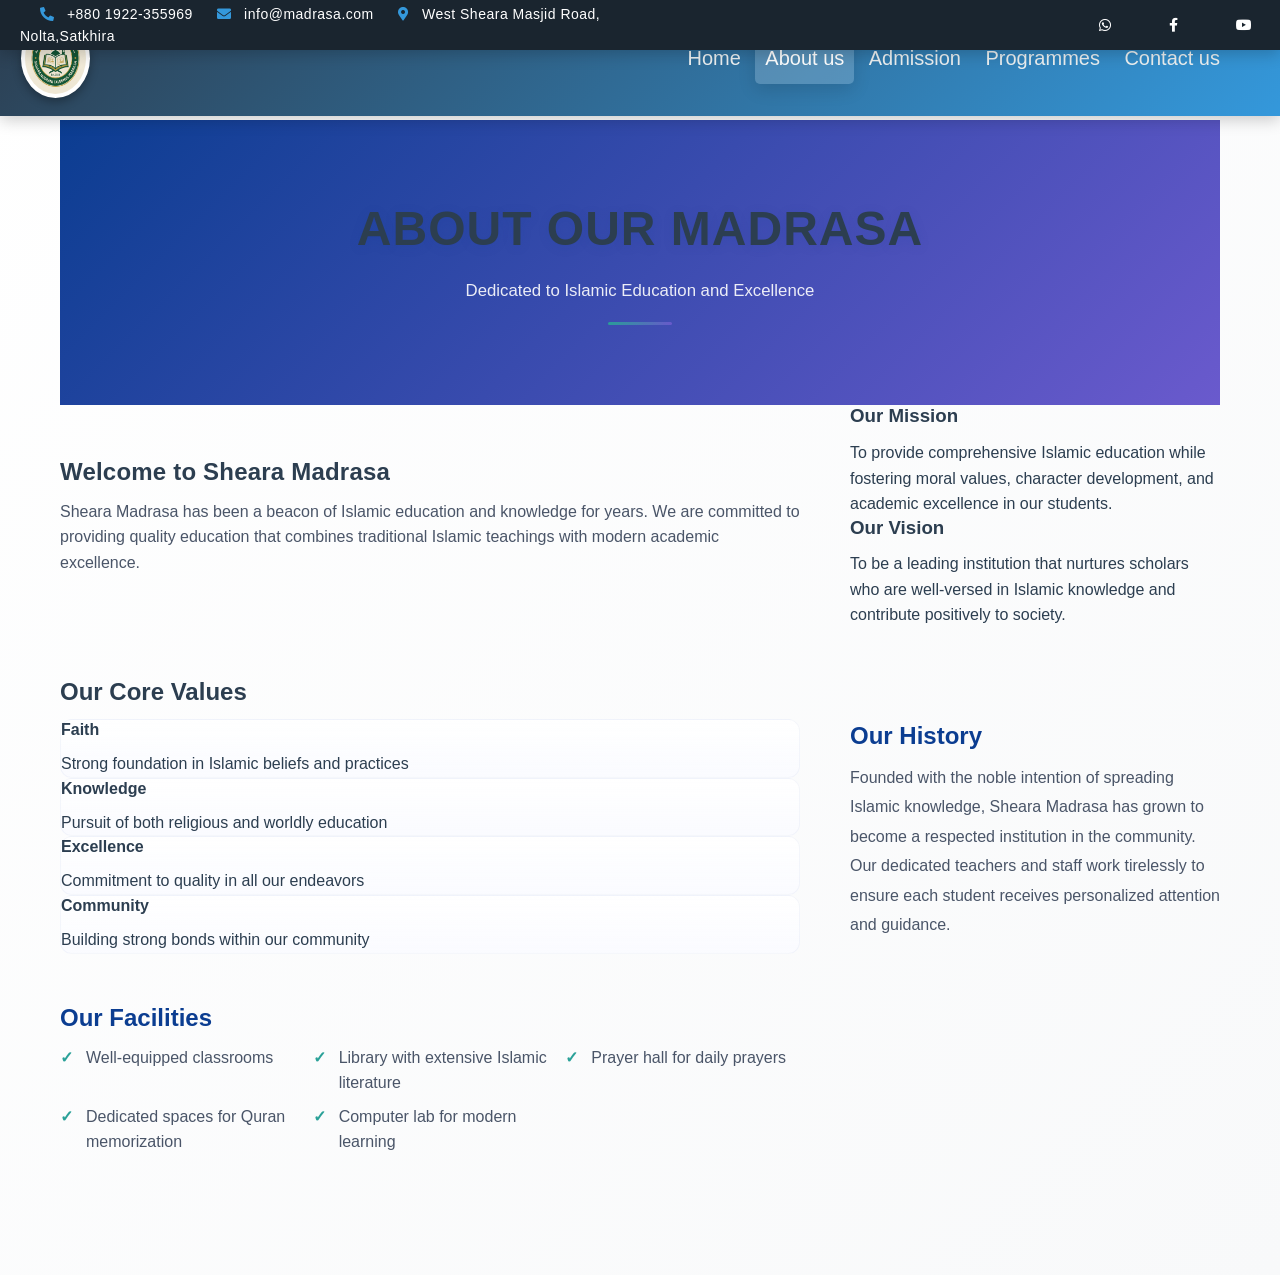
==== commit d9999c3c: "modified" ====
--- a/about_us.html
+++ b/about_us.html
@@ -6,22 +6,26 @@
     <title>sheara_madrasa_website</title>
     <link rel="stylesheet" href="style.css">
     <link rel="stylesheet" href="about_us.css">
+    <link rel="stylesheet" href="https://cdnjs.cloudflare.com/ajax/libs/font-awesome/5.15.4/css/all.min.css">
 </head>
 <body>
 
      <!-- top header start -->
     <div class="top-header">
-            <div class="top-header-left">
+        <div class="top-header-left">
             <span><i class="fas fa-phone-alt"></i> +880 1922-355969</span>
             <span><i class="fas fa-envelope"></i> info@madrasa.com</span>
             <span><i class="fas fa-map-marker-alt"></i> West Sheara Masjid Road, Nolta,Satkhira</span>
         </div>
+
         <div class="top-header-right">
             <a href="#" class="whatsapp"><i class="fab fa-whatsapp"></i></a>
             <a href="#" class="facebook"><i class="fab fa-facebook-f"></i></a>
             <a href="#" class="youtube"><i class="fab fa-youtube"></i></a>
         </div>
     </div>
+    <!-- top header end -->
+
     <!-- header start -->
     <div class="header">
         <div class="left_part">
--- a/style.css
+++ b/style.css
@@ -25,26 +25,28 @@
     /* Smooth fade-in animation */
     animation: fadeIn 0.8s ease-in-out;
 
-    .top-header-left {
-        flex: 1;
-        text-align: left;
-
-        .fas fa-phone-alt,
-        .fas fa-envelope,
-        .fas fa-map-marker-alt {
-            margin-right: 8px;
-            color: #3498db;
-        }
-    }
+.top-header-left {
+    flex: 1;
+    text-align: left;
+}
+
+.top-header-left .fa-phone-alt,
+.top-header-left .fa-envelope,
+.top-header-left .fa-map-marker-alt {
+    margin-right: 8px;
+    color: #3498db;
+    margin-left: 20px; /* spacing between icons */
+}
 
     .top-header-right {
         flex: 1;
         text-align: right;
+
         
         a {         
             color: #ffffff;
             text-decoration: none;
-            margin-left: 15px;
+            margin-left: 45px;
             transition: color 0.3s;
             &:hover {
                 color: #3498db;
@@ -52,14 +54,14 @@
             .whatsapp{
                 color: #25D366;
                 .fab fa-whatsapp {
-                    margin-right: 8px;
+                    margin-right: 35px;
                 }   
             }
         }
         a{
             color: #ffffff;
             text-decoration: none;
-            margin-left: 15px;
+            margin-left: 45px;
             transition: color 0.3s;
             &:hover {
                 color: #3498db;
@@ -74,7 +76,7 @@
         a{
             color: #ffffff;
             text-decoration: none;
-            margin-left: 15px;
+            margin-left: 45px;
             transition: color 0.3s;
             &:hover {
                 color: #3498db;
--- a/about_us.css
+++ b/about_us.css
@@ -29,97 +29,7 @@
 }
 
 /* ----------------------------------------------------
-   TOP HEADER BAR
----------------------------------------------------- */
-.top-header {
-    width: 100%;
-    height: 50px;
-    background-color: #1a252f;
-    display: flex;
-    align-items: center;
-    justify-content: center;
-    position: fixed;
-    top: 0;
-    left: 0;
-    z-index: 10000;
-    box-shadow: 0 2px 10px rgba(0, 0, 0, 0.2);
-    color: #ffffff;
-    font-size: 14px;
-    padding: 0 20px;
-    box-sizing: border-box;
-    font-family: 'Segoe UI', Tahoma, Geneva, Verdana, sans-serif;
-    text-align: center;
-    letter-spacing: 0.5px;
-    box-shadow: 0 4px 15px rgba(0, 0, 0, 0.2);
-    user-select: none;
-    /* Smooth fade-in animation */
-    animation: fadeIn 0.8s ease-in-out;
-
-    .top-header-left {
-        flex: 1;
-        text-align: left;
-
-        .fas fa-phone-alt,
-        .fas fa-envelope,
-        .fas fa-map-marker-alt {
-            margin-right: 8px;
-            color: #3498db;
-        }
-    }
-
-    .top-header-right {
-        flex: 1;
-        text-align: right;
-        
-        a {         
-            color: #ffffff;
-            text-decoration: none;
-            margin-left: 15px;
-            transition: color 0.3s;
-            &:hover {
-                color: #3498db;
-            }
-            .whatsapp{
-                color: #25D366;
-                .fab fa-whatsapp {
-                    margin-right: 8px;
-                }   
-            }
-        }
-        a{
-            color: #ffffff;
-            text-decoration: none;
-            margin-left: 15px;
-            transition: color 0.3s;
-            &:hover {
-                color: #3498db;
-            }   
-            .facebook{
-                color: #3b5998;
-                .fab fa-facebook-f {
-                    margin-right: 8px;
-                }
-            }
-        }
-        a{
-            color: #ffffff;
-            text-decoration: none;
-            margin-left: 15px;
-            transition: color 0.3s;
-            &:hover {
-                color: #3498db;
-            }   
-            .youtube{
-                color: #1DA1F2;
-                .fab fa-youtube {
-                    margin-right: 8px;
-                }
-            }   
-        }
-    }
-}
-
-
+  
 /* Header Section */
 .about-header {
     /* Primary gradient: deep navy -> indigo */
@@ -268,16 +178,10 @@
     color: var(--primary-2);
     border-bottom-style: solid;
 }
+/* ---------------------------------------------------- */
 
 .header {
-    width
-Specifies the width of the content area, padding area or border area (depending on 'box-sizing') of certain boxes.
-
-Widely available across major browsers (Baseline since January 2018)
-Learn more
-
-Don't show
-: 100%;
+    width: 100%;
     height: 116px;
     background: linear-gradient(135deg, #2c3e50 0%, #3498db 100%);
     display: flex;
@@ -290,4 +194,80 @@
     left: 0;
     z-index: 9999;
     box-shadow: 0 4px 15px rgba(0, 0, 0, 0.2);
-}+}
+
+/* --------------------------------------------------------------- */
+/* TOP HEADER */
+/* --------------------------------------------------------------- */
+
+.top-header {
+    width: 100%;
+    height: 50px;
+    background-color: #1a252f;
+    display: flex;
+    align-items: center;
+    justify-content: center;
+    position: fixed;
+    top: 0;
+    left: 0;
+    z-index: 10000;
+    box-sizing: border-box;
+    padding: 0 20px;
+    font-size: 14px;
+    color: #ffffff;
+    text-align: center;
+    letter-spacing: 0.5px;
+    font-family: 'Segoe UI', Tahoma, Geneva, Verdana, sans-serif;
+    user-select: none;
+
+    /* Smooth fade-in */
+    animation: fadeIn 0.8s ease-in-out;
+}
+
+.top-header-left {
+    flex: 1;
+    text-align: left;
+}
+
+.top-header-left .fa-phone-alt,
+.top-header-left .fa-envelope,
+.top-header-left .fa-map-marker-alt {
+    margin-right: 8px;
+    margin-left: 20px;
+    color: #3498db;
+}
+
+.top-header-right {
+    flex: 1;
+    text-align: right;
+}
+
+/* Social links */
+.top-header-right a {
+    color: #ffffff;
+    text-decoration: none;
+    margin-left: 45px;
+    transition: color 0.3s;
+}
+
+.top-header-right a:hover {
+    color: #3498db;
+}
+
+/* Individual social colors */
+.top-header-right .whatsapp {
+    color: #25D366;
+}
+
+.top-header-right .facebook {
+    color: #3b5998;
+}
+
+.top-header-right .youtube {
+    color: #FF0000;
+}
+
+/* Icons spacing */
+.top-header-right .fab {
+    margin-right: 8px;
+}
